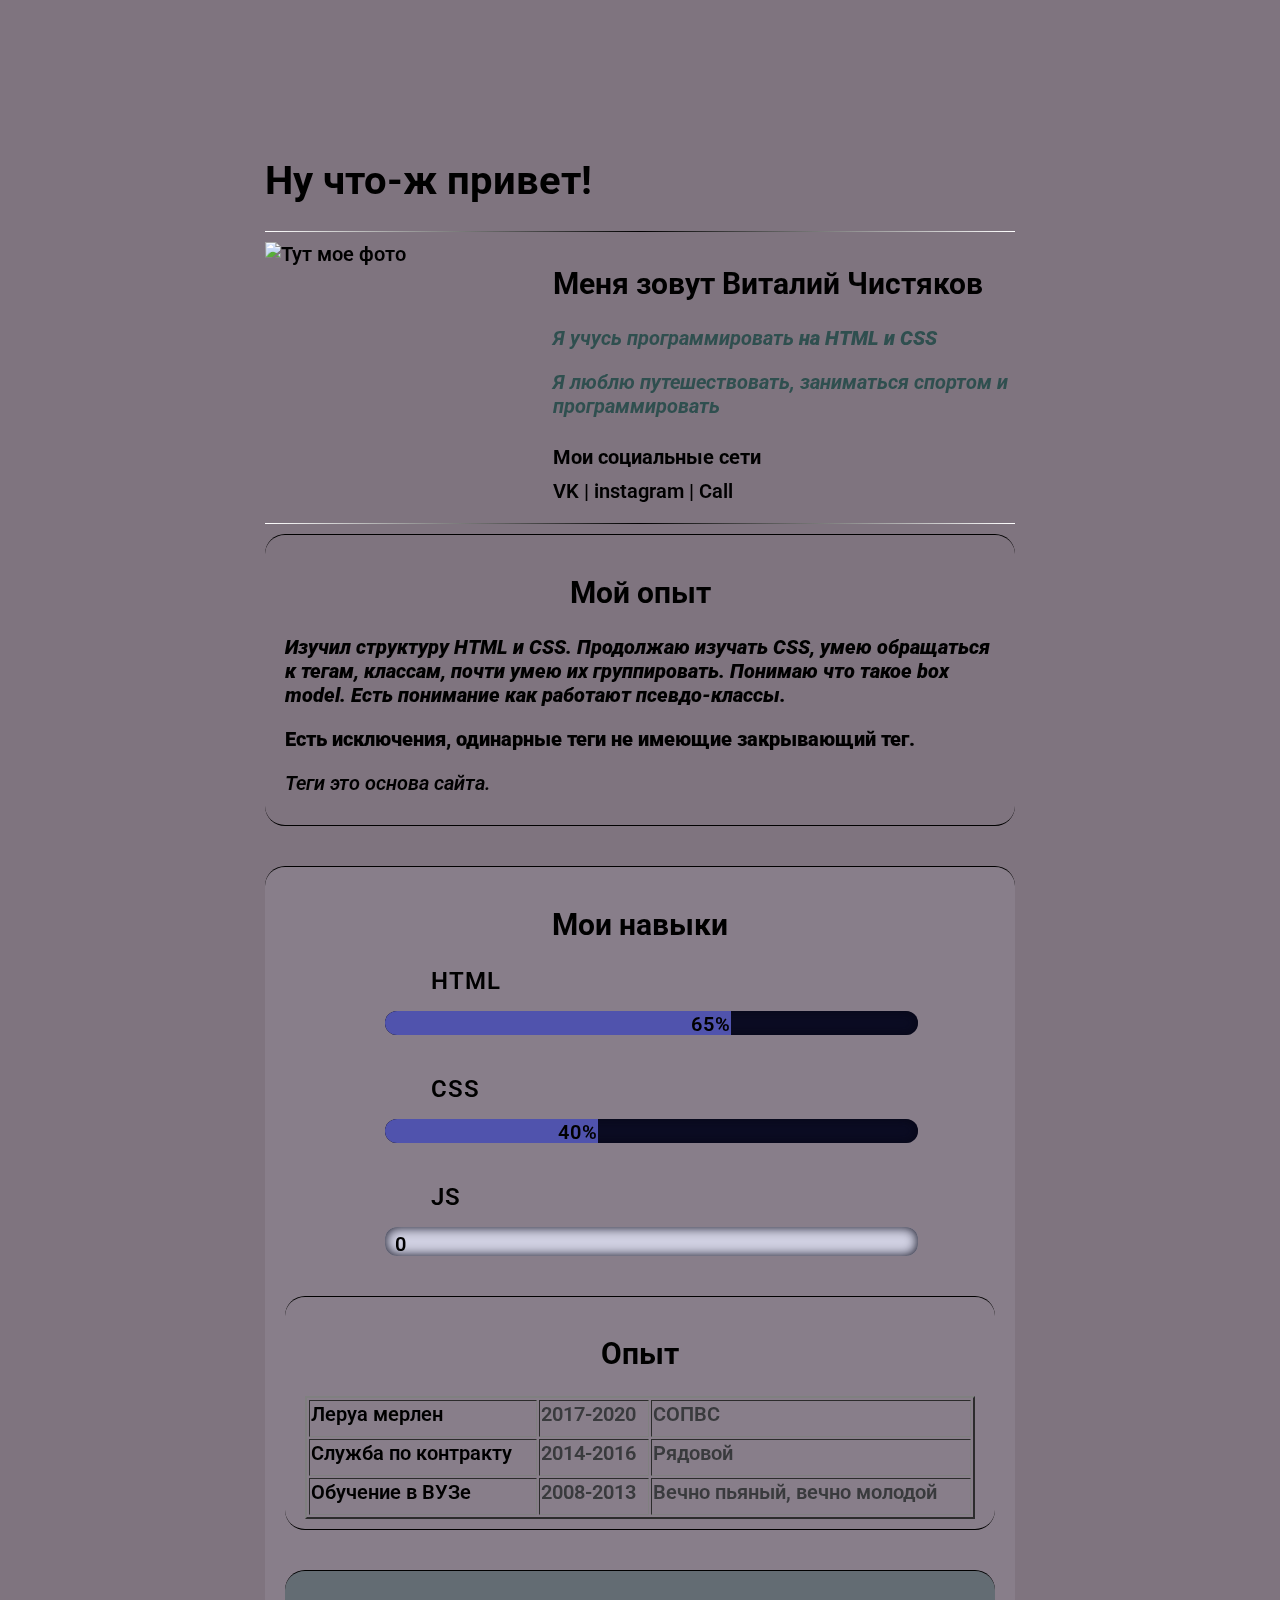
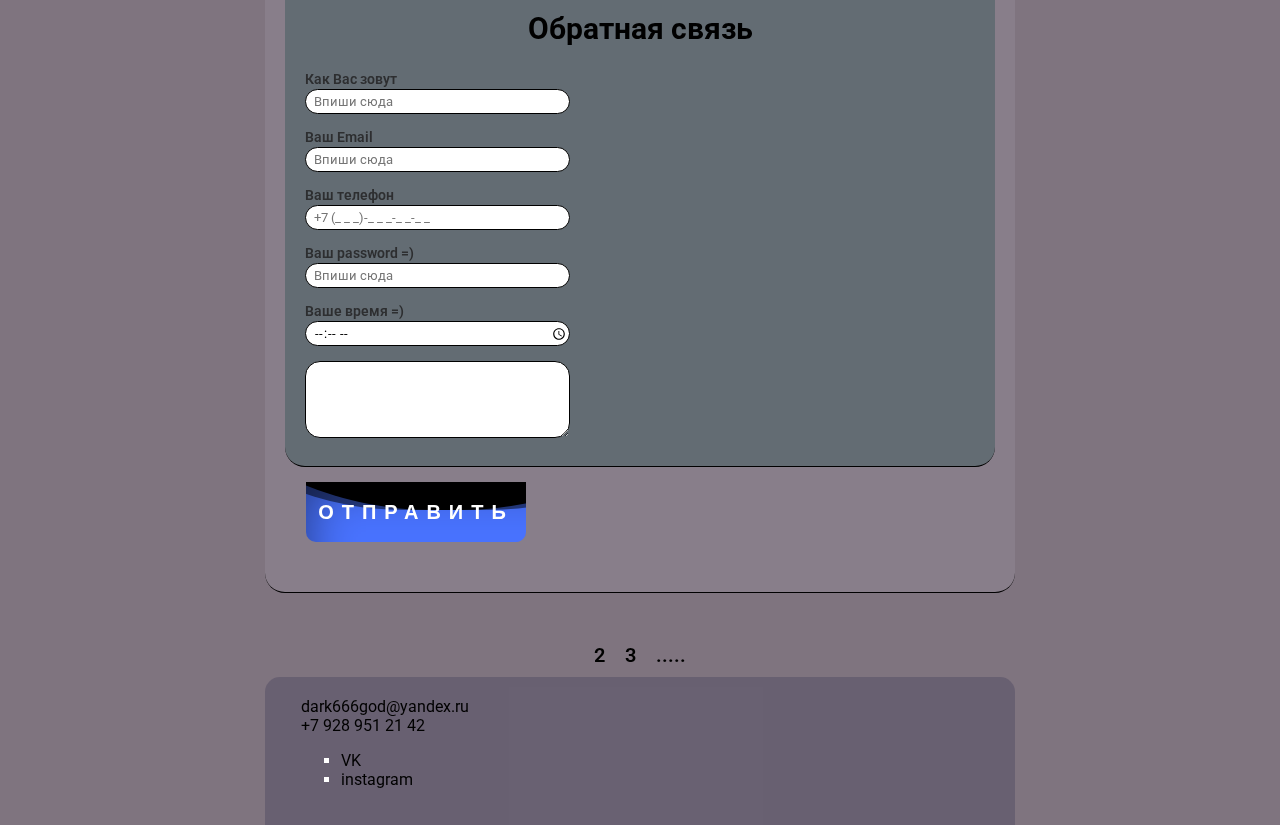
==== index.html @ 66f33e15 "Исправил ошибку в имени" ====
<!DOCTYPE html>
<html lang="en">

<head>
    <meta charset="UTF-8">
    <meta http-equiv="X-UA-Compatible" content="IE=edge">
    <meta name="viewport" content="width=device-width,initial-scale=1.0, maximum-scale=1.0, user-scalable=0">
    <!-- Краткое описание страницы  -->
    <meta name="description" content="Попытка создать резюме сайт">
    <!-- Ключевые слова страницы  -->
    <meta name="keywords" content="Резюме, стажер">
    <!-- Автор страницы -->
    <meta name="Author" content="Чистяков Виталий">
    <!-- Авторские права -->
    <meta name="Copyright" content="Виталий Чистяков">
    <!-- Адрес автора -->
    <meta name="Address" content="Ставрополь">
    <title>VS4 CV</title>
    <link rel="stylesheet" href="style.css">

</head>

<body>
    <div class="wrapper__fon">
        <!-- Фуллскрин -->

        <div class="full-screen">
            <div class="full-screen__body">
            </div>
            <video autoplay muted loop preload="auto" class="full-screen__video">
                <source type="video/webm" src="media/pexels-rostislav-uzunov-6151238 (video-converter.com).webm">
                <source type="video/mp4" src="media/pexels-rostislav-uzunov-6151238.mp4">
            </video>
        </div>

        <div class="conteiner">
            <h1>Ну что-ж привет!</h1>
            <hr>
            <div class="info">
                <img class="avatar" src="https://i.pinimg.com/originals/a2/b8/84/a2b884eae6088c0e042faa315cc87851.png"
                    alt="Тут мое фото">
                <div class="info-text">
                    <h2>Меня зовут Виталий Чистяков</h2>
                    <p>Я учусь программировать <strong>на HTML и CSS</strong></p>
                    <p>Я люблю путешествовать, заниматься спортом и программировать</p>
                    <h4>Мои социальные сети</h4>

                    <a href="https://vk.com/bk201l" target=_blank>VK</a>
                    |
                    <a href="https://www.instagram.com/vitaliy.s.4/" target="_blank">instagram</a>
                    |
                    <a class="footer-phone" href="tel:+79289512142">Call</a>
                </div>
            </div>
            <hr>
            <div class="card">
                <h2>Мой опыт</h2>
                <p> <em> <strong> Изучил структуру HTML и CSS. Продолжаю изучать CSS, умею обращаться к тегам, классам,
                            почти умею их группировать. Понимаю что такое box model. Есть понимание как работают
                            псевдо-классы. </em></p>
                <p>Есть исключения, одинарные теги не имеющие закрывающий тег.</strong></em></p>
                <p> <i> Теги это основа сайта.</i></p>
                <!-- <hr color="red" noshade="dark" align="left" size="5" width="75%"> -->
            </div>
            <div class="card bg-yellow">
                </ul>
                <h2>Мои навыки</h2>
                <div class="skills">
                    <dl class="skills-list">
                        <dt class="skill-html">HTML</dt>
                        <dd class="level">
                            <div style="width: 65%;">65%</div>
                        </dd>
                        <dt class="skill-css">CSS</dt>
                        <dd class="level">
                            <div style="width: 40%;">40%</div>
                        </dd>
                        <dt class="skill-js">JS</dt>
                        <dd class="level1">
                            <div style="width: 0%">0</div>
                            </dt>
                    </dl>
                </div>

                <div class="card bg-green">
                    <h2>Опыт </h2>
                    <table border="2" class="table">
                        <tr>
                            <td>Леруа мерлен</td>
                            <td>2017-2020 </td>
                            <td>СОПВС</td>
                        </tr>
                        <tr>
                            <td>Служба по контракту
                            </td>
                            <td>2014-2016</td>
                            <td>Рядовой</td>
                        </tr>
                        <tr>
                            <td>
                                Обучение в ВУЗе
                            </td>
                            <td>2008-2013</td>
                            <td>Вечно пьяный, вечно молодой</td>
                        </tr>
                    </table>
                </div>

                <div class="card bg-red">
                    <h2>Обратная связь</h2>
                    <div class="row">
                        <form action="">
                            <div class="form-group">
                                <label for="name"> Как Вас зовут</label>
                                <input type="text" autocomplete="off" id="name" placeholder="Впиши сюда">
                            </div>
                            <div class="form-group">
                                <label for="mail"> Ваш Email</label>
                                <input type="email" id="mail" placeholder="Впиши сюда">
                            </div>
                            <div class="form-group">
                                <label for="phone"> Ваш телефон</label>
                                <input type="tel" max="12" min="12" id="phone" name="phone"
                                    placeholder="+7 (_ _ _)-_ _ _-_ _-_ _" value="">
                            </div>
                            <div class="form-group">
                                <label for="pass"> Ваш password =)</label>
                                <input type="password" id="pass" placeholder="Впиши сюда" disabled>
                            </div>
                            <!-- <label for="mail">Форма выбора цвета</label>
    <input type="color" id="mail" placeholder="Впиши сюда" > -->
                            <div class="form-group">
                                <label for="time"> Ваше время =)</label>
                                <input type="time" id="time" placeholder="Впиши сюда">
                            </div>
                            <div class="form-group">
                                <label for="textarea">
                                    <textarea name="textarea" id="" cols="30" rows="5"></textarea>
                            </div>
                    </div>
                </div>
                <div class="wrapper">
                    <!-- Контент -->
                    <a href="" class="wave-btn">
                        <span class="wave-btn__text">Отправить</span>
                        <span class="wave-btn__waves"></span>
                    </a>
                </div>
                </form>
            </div>
            <div class="page">
                <a href="2я страница.html" target="_blank">2</a>
                <!-- <hr> -->
                <a href="3я страница.html" target="_blank">3</a>
                <a href="#" target="_blank">.....</a>
            </div>
        </div>
</body>
<footer class="page-footer">
    <div class="container">
        <a href="mailto:dark666god@yandex.ru" class="footer-email">dark666god@yandex.ru</a><br>
        <a class="footer-phone" href="tel:+79289512142">+7 928 951 21 42</a>
        <ul class="square" type="square">
            <li> <a href="https://vk.com/bk201l" target=_blank>VK</a> </li>
            <li> <a href="https://www.instagram.com/vitaliy.s.4/" target="_blank">instagram</a></li>
        </ul>
    </div>

</footer>
</footer>

<!-- <thead>Где</thead>
    <tbody>когда</tbody>
    <tfoot>зачем</tfoot>  новые приколы с таблице погугли -->

</html>
---- style.css ----
@import url("https://fonts.googleapis.com/css2?family=Roboto:ital@1&display=swap");
/* *{
    padding: 0;
    margin: 0;
}  обнуление всей страницы*/
html {
  position: relative;
  z-index: 4;
}
body {
  position: relative;
  z-index: 4;
  max-width: 750px;
  color: rgb(10, 7, 7);
  background: rgba(54, 36, 54, 0.637);
  font-size: 16px;
  font-weight: 600;
  font-family: "Roboto", sans-serif;
  /* font: normal 16px 'Roboto', sans-serif; */

  margin: auto;
  padding-top: 30px;
}
.conteiner{
    color: black;
    position: relative;
    font-size: 20px;
}
.full-screen {
  /* min-height: 100vh; */
  display: flex;
  flex-direction: column;
}
.full-screen__body {
  padding: 50px 15px;
  background-color: rgba(0, 0, 0, 0);
  /* position: fixed; */
  z-index: 3;
  display: flex;
  flex: 1 1 auto;
  justify-content: center;
  align-items: center;
  flex-direction: column;
  text-transform: uppercase;
}
.full-screen__title {
  font-size: 50px;
  letter-spacing: 25px;
  font-weight: 700;
  margin: 0px 0px 20px 0px;
}
.full-screen__text {
  font-size: 18px;
  letter-spacing: 15px;
}
.full-screen__video {
  position: fixed;
  top: 0;
  left: 0;
  width: 100%;
  height: 100%;
  object-fit: cover;
}
.content {
  position: relative;
  z-index: 5;
  /* background-color: #794f45; */
}
.content__container {
  max-width: 1200px;
  margin: 0px auto;
  padding: 50px 15px;
  font-size: 18px;
  line-height: 150%;
}
.content__container p {
  margin: 0px 0px 20px 0px;
}

.container {
  position: relative;
  max-width: 750px;
  padding: 0 16px;
  width: 100%;
  font-weight: normal;
}
a {
  color: black;
  text-decoration: none;
}
a:hover {
  text-decoration: none;
  color: yellow;
}
a:active {
  color: red;
}

hr {
  size: 15px;
  width: 100%;
  box-align: left;
  border: 0;
  height: 1px;
  background: #000;
  background-image: -webkit-linear-gradient(left, #fff, #000, #fff);
  background-image: -moz-linear-gradient(left, #fff, #000, #fff);
  background-image: -ms-linear-gradient(left, #fff, #000, #fff);
  background-image: -o-linear-gradient(left, #fff, #000, #fff);
}
.avatar {
  position: relative;
  width: 45%;
  height: 25%;
  box-shadow: 4px 4px 14px rgba (0, 0, 0, 0.25);
}
.info {
  position: relative;
  display: flex;
  margin-bottom: 20px;
}
@media (max-width: 700px) {
  body {
    position: relative;
    display: block;
    text-align: center;
  }
}
.info-text {
  position: relative;
  margin-left: 40px;
}
.info-text h4 {
  position: relative;
  margin-bottom: 10px;
}
.info p {
  position: relative;
  color: darkslategrey;
  margin: 0 0 20px 0;
  font-style: italic;
  font-weight: bold;
}
/* box model */

.bg-yellow {
  position: relative;
  background: #aca8b334;
}
.bg-green {
  position: relative;
  /* background: #6e635949; */
}
.bg-red {
  position: relative;
  background: #1c4b4756;
}
.card h2 {
  position: relative;
  text-align: center;
}
.card {
  position: relative;
  padding: 15px 20px;
  margin-bottom: 40px;
  border-radius: 20px;
  padding-bottom: 10px;
  border-bottom: 1px solid #000;
  border-top: 1px solid #000;
}
.skills-list {
  position: relative;
  margin: 0 0 0 100px;
  padding: 0;
  max-width: 75%;
}
.skills-list dt {
  position: relative;
  margin: 0 0 8px;
  padding-left: 46px;
  height: 36px;
  font-size: 24px;
  letter-spacing: 1px;
  background-repeat: no-repeat;
  background-position: left;
}
.skill-html {
  background-image: url("../img/icon-html.svg");
}

.skill-css {
  background-image: url("../img/icon-css.svg");
}
.skill-js {
  background-image: url("../img/icons8-javascript-logo.svg");
}
.level {
  margin: 0 0 40px;
  height: 24px;
  text-align: right;
  background-color: #0b0c23;
  box-shadow: inset 0 0 12px #070716;
  border-radius: 12px;
  overflow: hidden;
}
.level1 {
  margin: 0 0 40px;
  height: 24px;
  text-align: right;
  background-color: #d0d0e2;
  box-shadow: inset 0 0 12px #070716;
  border-radius: 12px;
  overflow: hidden;
  padding-left: 10px;
  padding-top: 5px;
}
.skills .level div {
  margin: 0;
  height: 24px;
  letter-spacing: 1px;
  line-height: 26px;
  background-color: #5053ad;
  background-image: url("../img/progress-pattern.svg");
}
.list {
  padding-left: 0 20px;
  list-style: none;
}
.list li {
  color: #86898f;
  border-bottom: 1px solid gray;
}
.table {
  width: 100%;
}
.table td {
  padding-bottom: 10px;
}
.table td:nth-child(2),
.table td:nth-child(3) {
  color: #393a3d;
}
.form-group label {
  display: block;
  font-size: 14px;
  color: #2d2e30;
}
.form-group input,
.form-group textarea {
  width: 100%;
  box-sizing: border-box;
  border: 1px solid black;
  background: transparent; /* прозрачный */
  border-bottom: 1px solid rgb(0, 0, 0);
  color: #000;
  outline: none;
  font-family: inherit; /* наследовать */
  margin-bottom: 15px;
  background-color: #fff;
}
.row {
  display: flex;
  margin-bottom: 0px;
}
input {
  border-radius: 15px;
  padding: 0 0 0 8px;
  height: 25px;
}
textarea {
  border-radius: 15px;
  padding: 0 0 0 8px;
}
.row > .form-group {
  width: 50%;
  margin-right: 20px;
}
.row > .form-group:last-child {
  margin-right: 20px;
}

.page-footer {
  padding: 20px 20px;
  background-color: #2123493d;
  border-radius: 15px 15px 0 0;
}
.square li {
  color: #fff;
}
html,
body {
  height: 100%;
}
/*Стили для демонстрации*/

.wrapper {
  width: 100%;
  min-height: 100%;
  height: 100%;
  overflow: hidden;
  display: -webkit-flex;
  display: -moz-flex;
  display: -ms-flex;
  display: -o-flex;
  display: flex;
  justify-content: left;
  align-items: center;
  padding: 0 0 15px 15px;
  margin: -25px 0 25px 6px;
}
/* Основные стили */
.wave-btn {
  width: 220px;
  height: 60px;
  display: -webkit-flex;
  display: -moz-flex;
  display: -ms-flex;
  display: -o-flex;
  display: flex;
  overflow: hidden;
  position: relative;
  transition: all 0.8s ease 0s;
  -webkit-transition: all 0.8s ease 0s;
  -moz-transition: all 0.8s ease 0s;
  -ms-transition: all 0.8s ease 0s;
  -o-transition: all 0.8s ease 0s;
  justify-content: center;
  align-items: center;
  border-radius: 0 0 10px 10px;
  text-decoration: none;
}

.wave-btn:hover {
  border-radius: 10px;
  transition: all 0.8s ease 0.2s;
  -webkit-transition: all 0.8s ease 0.2s;
  -moz-transition: all 0.8s ease 0.2s;
  -ms-transition: all 0.8s ease 0.2s;
  -o-transition: all 0.8s ease 0.2s;
  -webkit-box-shadow: 0 0 40px rgba(73, 115, 255, 0.6);
  box-shadow: 0 0 40px rgba(73, 115, 255, 0.6);
}
.wave-btn:hover .wave-btn__waves {
  top: -50px;
}

.wave-btn__text {
  font-family: Arial, "Helvetica Neue", Helvetica, sans-serif;
  color: #fff;
  text-transform: uppercase;
  letter-spacing: 8px;
  position: relative;
  z-index: 1;
}
.wave-btn__waves {
  position: absolute;
  width: 280px;
  height: 280px;
  background-color: #4973ff;
  top: 0;
  left: 0;
  -webkit-box-shadow: inset 0 0 50px rgba(0, 0, 0, 0.5);
  box-shadow: inset 0 0 50px rgba(0, 0, 0, 0.5);

  transition: all 0.8s ease 0s;
  -webkit-transition: all 0.8s ease 0s;
  -moz-transition: all 0.8s ease 0s;
  -ms-transition: all 0.8s ease 0s;
  -o-transition: all 0.8s ease 0s;
}
.wave-btn__waves:after,
.wave-btn__waves:before {
  content: "";
  position: absolute;
  top: 0;
  left: 50%;
  width: 250%;
  height: 250%;

  transform: translate3d(-50%, -96%, 0) rotate(0deg) scale(1);
  -moz-transform: translate3d(-50%, -96%, 0) rotate(0deg) scale(1);
  -ms-transform: translate3d(-50%, -96%, 0) rotate(0deg) scale(1);
  -webkit-transform: translate3d(-50%, -96%, 0) rotate(0deg) scale(1);
  -o-transform: translate3d(-50%, -96%, 0) rotate(0deg) scale(1);
}

.wave-btn__waves:before {
  background-color: #000;
  border-radius: 48%;

  animation: waves 5s infinite linear;
  -webkit-animation: waves 5s infinite linear;
  -moz-animation: waves 5s infinite linear;
  -o-animation: waves 5s infinite linear;
}
.wave-btn__waves:after {
  background-color: rgba(0, 0, 0, 0.5);
  border-radius: 44%;

  animation: waves 10s infinite linear;
  -webkit-animation: waves 10s infinite linear;
  -moz-animation: waves 10s infinite linear;
  -o-animation: waves 10s infinite linear;
}

@keyframes waves {
  0% {
    transform: translate3d(-50%, -96%, 0) rotate(0deg) scale(1);
    -moz-transform: translate3d(-50%, -96%, 0) rotate(0deg) scale(1);
    -ms-transform: translate3d(-50%, -96%, 0) rotate(0deg) scale(1);
    -webkit-transform: translate3d(-50%, -96%, 0) rotate(0deg) scale(1);
    -o-transform: translate3d(-50%, -96%, 0) rotate(0deg) scale(1);
  }
  100% {
    transform: translate3d(-50%, -96%, 0) rotate(360deg) scale(1);
    -moz-transform: translate3d(-50%, -96%, 0) rotate(360deg) scale(1);
    -ms-transform: translate3d(-50%, -96%, 0) rotate(360deg) scale(1);
    -webkit-transform: translate3d(-50%, -96%, 0) rotate(360deg) scale(1);
    -o-transform: translate3d(-50%, -96%, 0) rotate(360deg) scale(1);
  }
}
@-webkit-keyframes waves {
  0% {
    transform: translate3d(-50%, -96%, 0) rotate(0deg) scale(1);
    -moz-transform: translate3d(-50%, -96%, 0) rotate(0deg) scale(1);
    -ms-transform: translate3d(-50%, -96%, 0) rotate(0deg) scale(1);
    -webkit-transform: translate3d(-50%, -96%, 0) rotate(0deg) scale(1);
    -o-transform: translate3d(-50%, -96%, 0) rotate(0deg) scale(1);
  }
  100% {
    transform: translate3d(-50%, -96%, 0) rotate(360deg) scale(1);
    -moz-transform: translate3d(-50%, -96%, 0) rotate(360deg) scale(1);
    -ms-transform: translate3d(-50%, -96%, 0) rotate(360deg) scale(1);
    -webkit-transform: translate3d(-50%, -96%, 0) rotate(360deg) scale(1);
    -o-transform: translate3d(-50%, -96%, 0) rotate(360deg) scale(1);
  }
}
@-moz-keyframes waves {
  0% {
    transform: translate3d(-50%, -96%, 0) rotate(0deg) scale(1);
    -moz-transform: translate3d(-50%, -96%, 0) rotate(0deg) scale(1);
    -ms-transform: translate3d(-50%, -96%, 0) rotate(0deg) scale(1);
    -webkit-transform: translate3d(-50%, -96%, 0) rotate(0deg) scale(1);
    -o-transform: translate3d(-50%, -96%, 0) rotate(0deg) scale(1);
  }
  100% {
    transform: translate3d(-50%, -96%, 0) rotate(360deg) scale(1);
    -moz-transform: translate3d(-50%, -96%, 0) rotate(360deg) scale(1);
    -ms-transform: translate3d(-50%, -96%, 0) rotate(360deg) scale(1);
    -webkit-transform: translate3d(-50%, -96%, 0) rotate(360deg) scale(1);
    -o-transform: translate3d(-50%, -96%, 0) rotate(360deg) scale(1);
  }
}
@-o-keyframes waves {
  0% {
    transform: translate3d(-50%, -96%, 0) rotate(0deg) scale(1);
    -moz-transform: translate3d(-50%, -96%, 0) rotate(0deg) scale(1);
    -ms-transform: translate3d(-50%, -96%, 0) rotate(0deg) scale(1);
    -webkit-transform: translate3d(-50%, -96%, 0) rotate(0deg) scale(1);
    -o-transform: translate3d(-50%, -96%, 0) rotate(0deg) scale(1);
  }
  100% {
    transform: translate3d(-50%, -96%, 0) rotate(360deg) scale(1);
    -moz-transform: translate3d(-50%, -96%, 0) rotate(360deg) scale(1);
    -ms-transform: translate3d(-50%, -96%, 0) rotate(360deg) scale(1);
    -webkit-transform: translate3d(-50%, -96%, 0) rotate(360deg) scale(1);
    -o-transform: translate3d(-50%, -96%, 0) rotate(360deg) scale(1);
  }
}
.page {
  display: flex;
  justify-content: center;
  align-items: center;
  flex-wrap: wrap;
}
.page a {
  position: relative;
  padding: 10px;
  
}
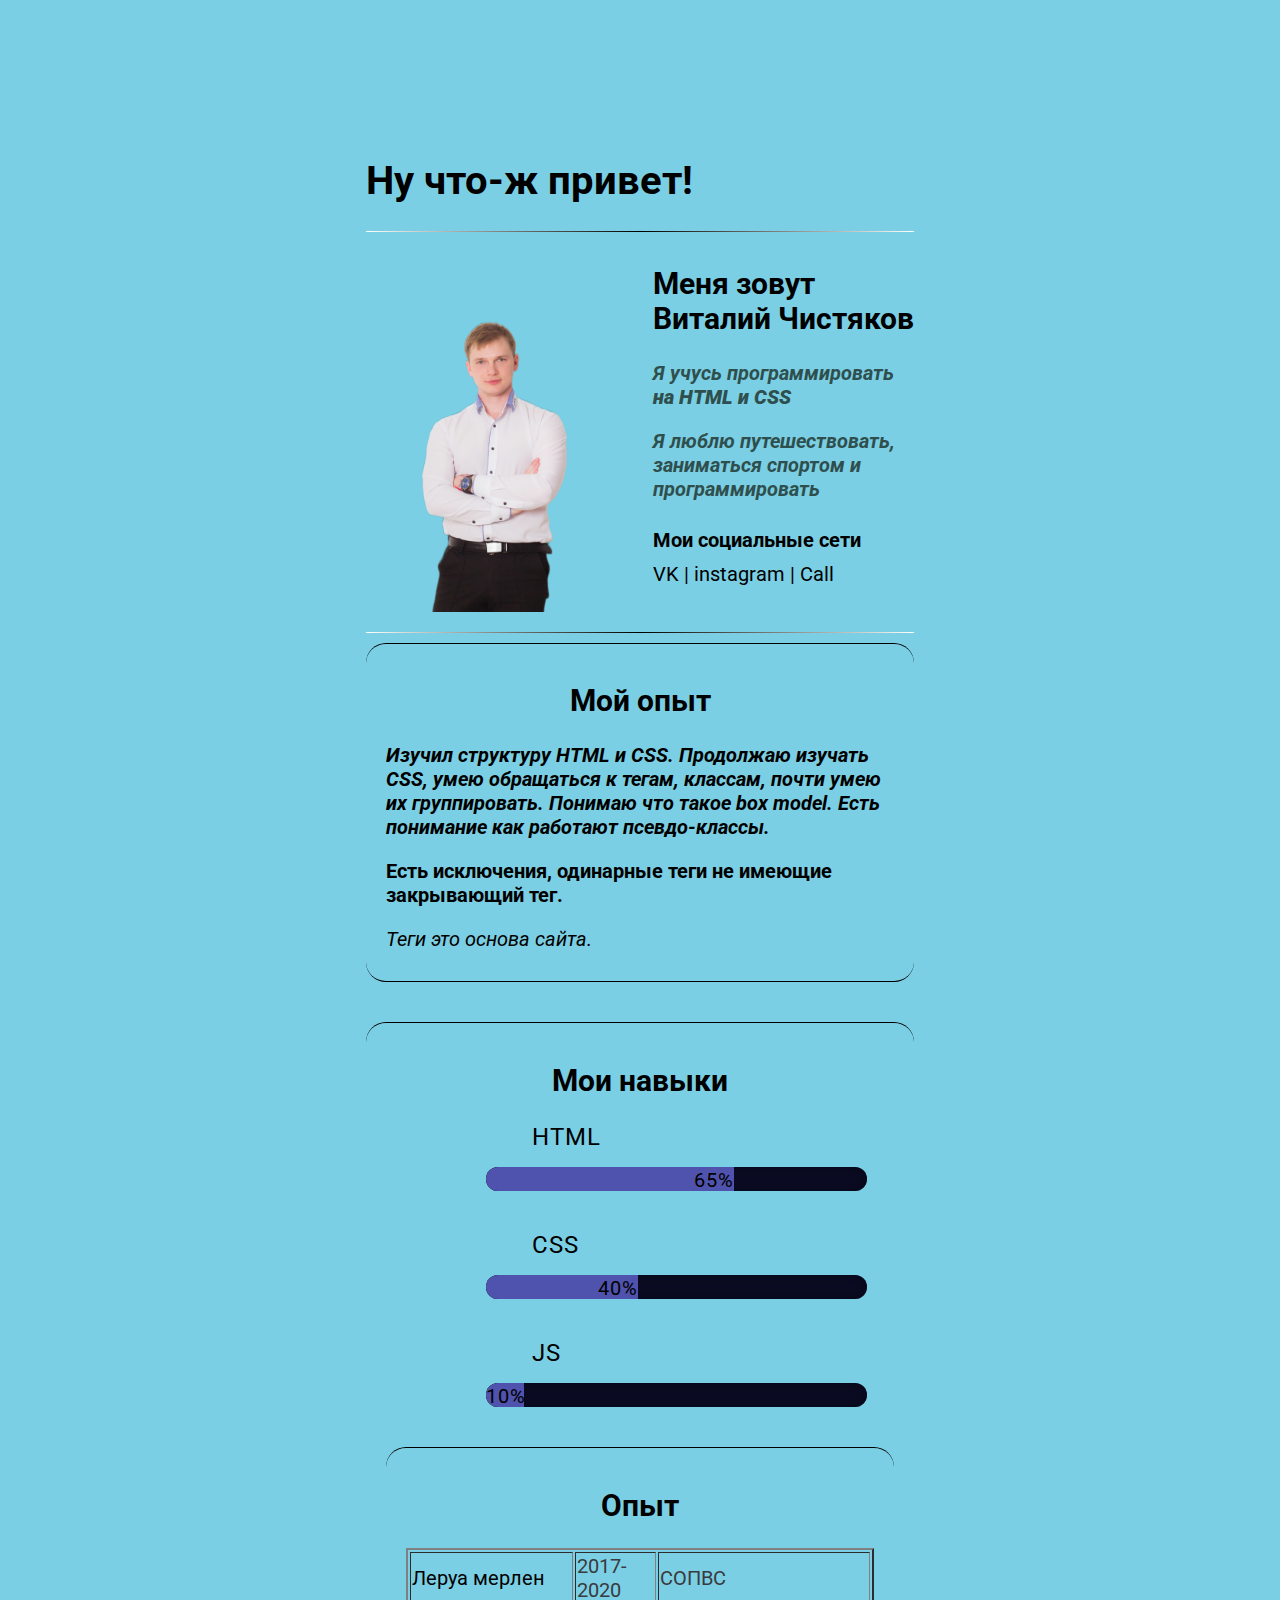
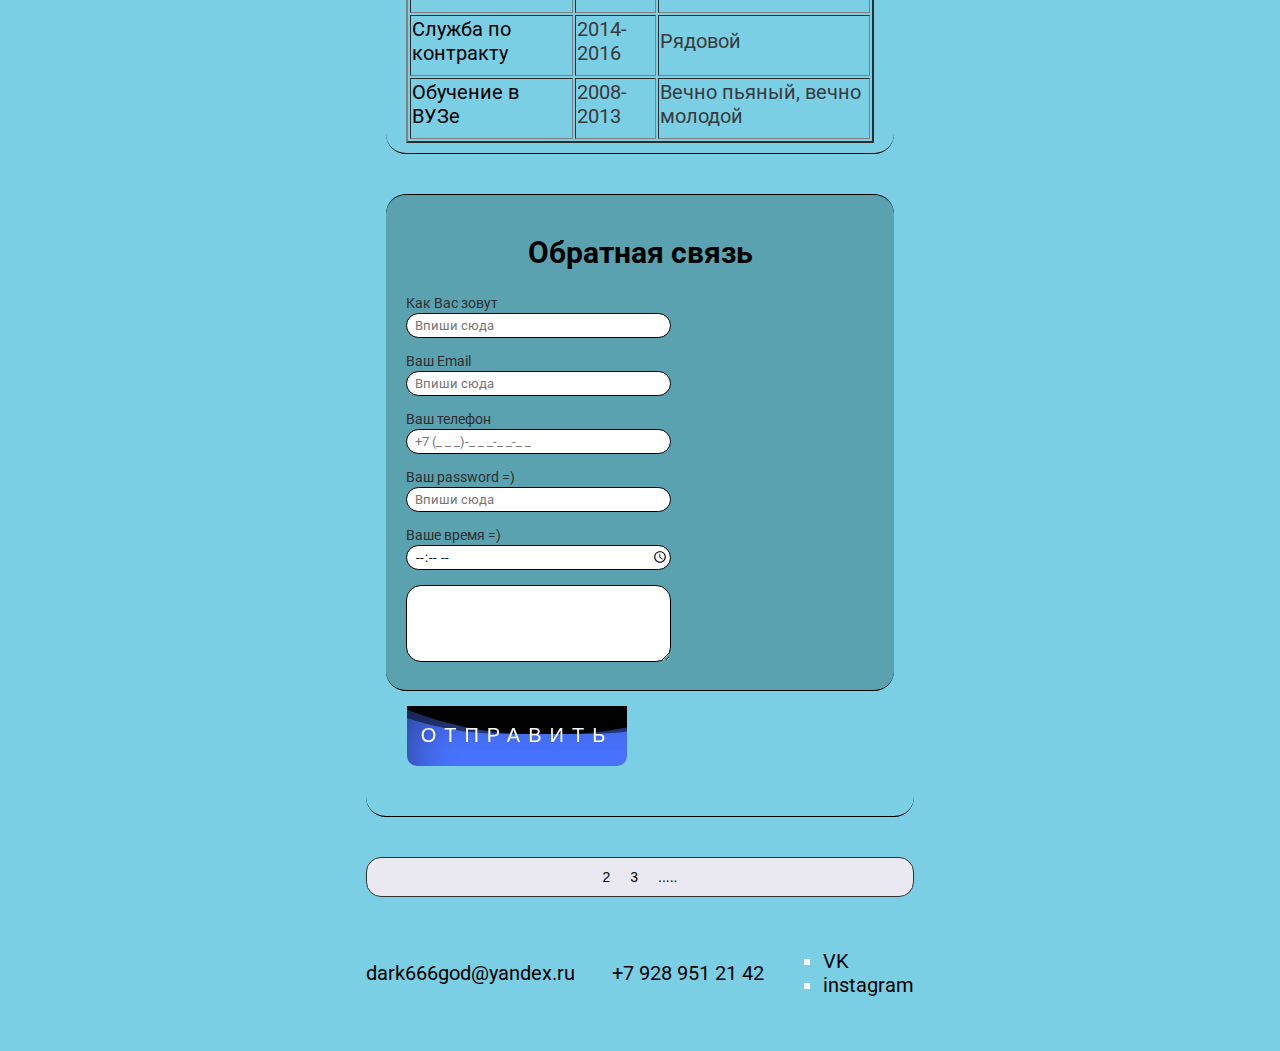
==== commit b026a1e6: "first site" ====
--- a/index.html
+++ b/index.html
@@ -1,176 +1,182 @@
-<!DOCTYPE html>
-<html lang="en">
-
-<head>
-    <meta charset="UTF-8">
-    <meta http-equiv="X-UA-Compatible" content="IE=edge">
-    <meta name="viewport" content="width=device-width,initial-scale=1.0, maximum-scale=1.0, user-scalable=0">
-    <!-- Краткое описание страницы  -->
-    <meta name="description" content="Попытка создать резюме сайт">
-    <!-- Ключевые слова страницы  -->
-    <meta name="keywords" content="Резюме, стажер">
-    <!-- Автор страницы -->
-    <meta name="Author" content="Чистяков Виталий">
-    <!-- Авторские права -->
-    <meta name="Copyright" content="Виталий Чистяков">
-    <!-- Адрес автора -->
-    <meta name="Address" content="Ставрополь">
-    <title>VS4 CV</title>
-    <link rel="stylesheet" href="style.css">
-
-</head>
-
-<body>
-    <div class="wrapper__fon">
-        <!-- Фуллскрин -->
-
-        <div class="full-screen">
-            <div class="full-screen__body">
-            </div>
-            <video autoplay muted loop preload="auto" class="full-screen__video">
-                <source type="video/webm" src="media/pexels-rostislav-uzunov-6151238 (video-converter.com).webm">
-                <source type="video/mp4" src="media/pexels-rostislav-uzunov-6151238.mp4">
-            </video>
-        </div>
-
-        <div class="conteiner">
-            <h1>Ну что-ж привет!</h1>
-            <hr>
-            <div class="info">
-                <img class="avatar" src="https://i.pinimg.com/originals/a2/b8/84/a2b884eae6088c0e042faa315cc87851.png"
-                    alt="Тут мое фото">
-                <div class="info-text">
-                    <h2>Меня зовут Виталий Чистяков</h2>
-                    <p>Я учусь программировать <strong>на HTML и CSS</strong></p>
-                    <p>Я люблю путешествовать, заниматься спортом и программировать</p>
-                    <h4>Мои социальные сети</h4>
-
-                    <a href="https://vk.com/bk201l" target=_blank>VK</a>
-                    |
-                    <a href="https://www.instagram.com/vitaliy.s.4/" target="_blank">instagram</a>
-                    |
-                    <a class="footer-phone" href="tel:+79289512142">Call</a>
-                </div>
-            </div>
-            <hr>
-            <div class="card">
-                <h2>Мой опыт</h2>
-                <p> <em> <strong> Изучил структуру HTML и CSS. Продолжаю изучать CSS, умею обращаться к тегам, классам,
-                            почти умею их группировать. Понимаю что такое box model. Есть понимание как работают
-                            псевдо-классы. </em></p>
-                <p>Есть исключения, одинарные теги не имеющие закрывающий тег.</strong></em></p>
-                <p> <i> Теги это основа сайта.</i></p>
-                <!-- <hr color="red" noshade="dark" align="left" size="5" width="75%"> -->
-            </div>
-            <div class="card bg-yellow">
-                </ul>
-                <h2>Мои навыки</h2>
-                <div class="skills">
-                    <dl class="skills-list">
-                        <dt class="skill-html">HTML</dt>
-                        <dd class="level">
-                            <div style="width: 65%;">65%</div>
-                        </dd>
-                        <dt class="skill-css">CSS</dt>
-                        <dd class="level">
-                            <div style="width: 40%;">40%</div>
-                        </dd>
-                        <dt class="skill-js">JS</dt>
-                        <dd class="level1">
-                            <div style="width: 0%">0</div>
-                            </dt>
-                    </dl>
-                </div>
-
-                <div class="card bg-green">
-                    <h2>Опыт </h2>
-                    <table border="2" class="table">
-                        <tr>
-                            <td>Леруа мерлен</td>
-                            <td>2017-2020 </td>
-                            <td>СОПВС</td>
-                        </tr>
-                        <tr>
-                            <td>Служба по контракту
-                            </td>
-                            <td>2014-2016</td>
-                            <td>Рядовой</td>
-                        </tr>
-                        <tr>
-                            <td>
-                                Обучение в ВУЗе
-                            </td>
-                            <td>2008-2013</td>
-                            <td>Вечно пьяный, вечно молодой</td>
-                        </tr>
-                    </table>
-                </div>
-
-                <div class="card bg-red">
-                    <h2>Обратная связь</h2>
-                    <div class="row">
-                        <form action="">
-                            <div class="form-group">
-                                <label for="name"> Как Вас зовут</label>
-                                <input type="text" autocomplete="off" id="name" placeholder="Впиши сюда">
-                            </div>
-                            <div class="form-group">
-                                <label for="mail"> Ваш Email</label>
-                                <input type="email" id="mail" placeholder="Впиши сюда">
-                            </div>
-                            <div class="form-group">
-                                <label for="phone"> Ваш телефон</label>
-                                <input type="tel" max="12" min="12" id="phone" name="phone"
-                                    placeholder="+7 (_ _ _)-_ _ _-_ _-_ _" value="">
-                            </div>
-                            <div class="form-group">
-                                <label for="pass"> Ваш password =)</label>
-                                <input type="password" id="pass" placeholder="Впиши сюда" disabled>
-                            </div>
-                            <!-- <label for="mail">Форма выбора цвета</label>
-    <input type="color" id="mail" placeholder="Впиши сюда" > -->
-                            <div class="form-group">
-                                <label for="time"> Ваше время =)</label>
-                                <input type="time" id="time" placeholder="Впиши сюда">
-                            </div>
-                            <div class="form-group">
-                                <label for="textarea">
-                                    <textarea name="textarea" id="" cols="30" rows="5"></textarea>
-                            </div>
-                    </div>
-                </div>
-                <div class="wrapper">
-                    <!-- Контент -->
-                    <a href="" class="wave-btn">
-                        <span class="wave-btn__text">Отправить</span>
-                        <span class="wave-btn__waves"></span>
-                    </a>
-                </div>
-                </form>
-            </div>
-            <div class="page">
-                <a href="2я страница.html" target="_blank">2</a>
-                <!-- <hr> -->
-                <a href="3я страница.html" target="_blank">3</a>
-                <a href="#" target="_blank">.....</a>
-            </div>
-        </div>
-</body>
-<footer class="page-footer">
-    <div class="container">
-        <a href="mailto:dark666god@yandex.ru" class="footer-email">dark666god@yandex.ru</a><br>
-        <a class="footer-phone" href="tel:+79289512142">+7 928 951 21 42</a>
-        <ul class="square" type="square">
-            <li> <a href="https://vk.com/bk201l" target=_blank>VK</a> </li>
-            <li> <a href="https://www.instagram.com/vitaliy.s.4/" target="_blank">instagram</a></li>
-        </ul>
-    </div>
-
-</footer>
-</footer>
-
-<!-- <thead>Где</thead>
-    <tbody>когда</tbody>
-    <tfoot>зачем</tfoot>  новые приколы с таблице погугли -->
-
-</html>
+<!DOCTYPE html>
+<html lang="en">
+
+<head>
+    <meta charset="UTF-8">
+    <meta http-equiv="X-UA-Compatible" content="IE=edge">
+    <meta name="viewport" content="width=device-width,initial-scale=1.0, maximum-scale=1.0, user-scalable=0">
+    <!-- Краткое описание страницы  -->
+    <meta name="description" content="Попытка создать резюме сайт">
+    <!-- Ключевые слова страницы  -->
+    <meta name="keywords" content="Резюме, стажер">
+    <!-- Автор страницы -->
+    <meta name="Author" content="Чистяков Виталий">
+    <!-- Авторские права -->
+    <meta name="Copyright" content="Виталий Чистяков">
+    <!-- Адрес автора -->
+    <meta name="Address" content="Ставрополь">
+    <title>VS4 CV</title>
+    <link rel="stylesheet" href="style.css">
+
+</head>
+
+<body>
+    <div class="containerAll">
+
+        <div class="wrapper__fon">
+            <!-- Фуллскрин -->
+
+            <div class="full-screen">
+                <div class="full-screen__body">
+                </div>
+                <!-- <video autoplay muted loop preload="auto" class="full-screen__video">
+                <source type="video/webm" src="media/pexels-rostislav-uzunov-6151238 (video-converter.com).webm">
+                <source type="video/mp4" src="media/pexels-rostislav-uzunov-6151238.mp4">
+            </video>
+        </div> -->
+
+                <div class="container">
+                    <h1>Ну что-ж привет!</h1>
+                    <hr>
+                    <div class="info">
+
+                        <img class="avatar" src="/img/LoveStory_V_A__139_-removebg.png" alt="Тут мое фото">
+                        <div class="info-text">
+                            <h2>Меня зовут Виталий Чистяков</h2>
+                            <p>Я учусь программировать <strong>на HTML и CSS</strong></p>
+                            <p>Я люблю путешествовать, заниматься спортом и программировать</p>
+                            <h4>Мои социальные сети</h4>
+
+                            <a href="https://vk.com/bk201l" target=_blank>VK</a>
+                            |
+                            <a href="https://www.instagram.com/vitaliy.s.4/" target="_blank">instagram</a>
+                            |
+                            <a class="footer-phone" href="tel:+79289512142">Call</a>
+                        </div>
+                    </div>
+                    <hr>
+                    <div class="card">
+                        <h2>Мой опыт</h2>
+                        <p> <em> <strong> Изучил структуру HTML и CSS. Продолжаю изучать CSS, умею обращаться к тегам,
+                                    классам,
+                                    почти умею их группировать. Понимаю что такое box model. Есть понимание как работают
+                                    псевдо-классы. </em></p>
+                        <p>Есть исключения, одинарные теги не имеющие закрывающий тег.</strong></em></p>
+                        <p> <i> Теги это основа сайта.</i></p>
+                        <!-- <hr color="red" noshade="dark" align="left" size="5" width="75%"> -->
+                    </div>
+                    <div class="card bg-yellow">
+                        </ul>
+                        <h2>Мои навыки</h2>
+                        <div class="skills">
+                            <dl class="skills-list">
+                                <dt class="skill-html">HTML</dt>
+                                <dd class="level">
+                                    <div style="width: 65%;">65%</div>
+                                </dd>
+                                <dt class="skill-css">CSS</dt>
+                                <dd class="level">
+                                    <div style="width: 40%;">40%</div>
+                                </dd>
+                                <dt class="skill-js">JS</dt>
+                                <dd class="level">
+                                    <div style="width: 10%">10%</div>
+                                    </dt>
+                            </dl>
+                        </div>
+
+                        <div class="card bg-green">
+                            <h2>Опыт </h2>
+                            <table border="2" class="table">
+                                <tr>
+                                    <td>Леруа мерлен</td>
+                                    <td>2017-2020 </td>
+                                    <td>СОПВС</td>
+                                </tr>
+                                <tr>
+                                    <td>Служба по контракту
+                                    </td>
+                                    <td>2014-2016</td>
+                                    <td>Рядовой</td>
+                                </tr>
+                                <tr>
+                                    <td>
+                                        Обучение в ВУЗе
+                                    </td>
+                                    <td>2008-2013</td>
+                                    <td>Вечно пьяный, вечно молодой</td>
+                                </tr>
+                            </table>
+                        </div>
+
+                        <div class="card bg-red">
+                            <h2>Обратная связь</h2>
+                            <div class="row">
+                                <form action="">
+                                    <div class="form-group">
+                                        <label for="name"> Как Вас зовут</label>
+                                        <input type="text" autocomplete="off" id="name" placeholder="Впиши сюда">
+                                    </div>
+                                    <div class="form-group">
+                                        <label for="mail"> Ваш Email</label>
+                                        <input type="email" id="mail" placeholder="Впиши сюда">
+                                    </div>
+                                    <div class="form-group">
+                                        <label for="phone"> Ваш телефон</label>
+                                        <input type="tel" max="12" min="12" id="phone" name="phone"
+                                            placeholder="+7 (_ _ _)-_ _ _-_ _-_ _" value="">
+                                    </div>
+                                    <div class="form-group">
+                                        <label for="pass"> Ваш password =)</label>
+                                        <input type="password" id="pass" placeholder="Впиши сюда" disabled>
+                                    </div>
+                                    <!-- <label for="mail">Форма выбора цвета</label>
+    <input type="color" id="mail" placeholder="Впиши сюда" > -->
+                                    <div class="form-group">
+                                        <label for="time"> Ваше время =)</label>
+                                        <input type="time" id="time" placeholder="Впиши сюда">
+                                    </div>
+                                    <div class="form-group">
+                                        <label for="textarea">
+                                            <textarea name="textarea" id="" cols="30" rows="5"></textarea>
+                                    </div>
+                            </div>
+                        </div>
+                        <div class="wrapper">
+                            <!-- Контент -->
+                            <a href="" class="wave-btn">
+                                <span class="wave-btn__text">Отправить</span>
+                                <span class="wave-btn__waves"></span>
+                            </a>
+                        </div>
+                        </form>
+                    </div>
+                    <div class="page">
+                        <a href="2я страница.html" target="_blank">2</a>
+                        <!-- <hr> -->
+                        <a href="3я страница.html" target="_blank">3</a>
+                        <a href="#" target="_blank">.....</a>
+                    </div>
+                </div>
+                <footer class="page-footer">
+                    <div class="container">
+                        <a href="mailto:dark666god@yandex.ru" class="footer-email">dark666god@yandex.ru</a><br>
+                        <a class="footer-phone" href="tel:+79289512142">+7 928 951 21 42</a>
+                        <ul class="square" type="square">
+                            <li> <a href="https://vk.com/bk201l" target=_blank>VK</a> </li>
+                            <li> <a href="https://www.instagram.com/vitaliy.s.4/" target="_blank">instagram</a></li>
+                        </ul>
+                    </div>
+            </div>
+            </footer>
+            </footer>
+
+            <script src="/js/script.js"></script>
+            <script src="https://code.s3.yandex.net/web-code/smoothly.js"></script>
+</body>
+
+<!-- <thead>Где</thead>ssss
+    <tbody>когда</tbody>
+    <tfoot>зачем</tfoot>  новые приколы с таблице погугли&&&!!! -->
+
+</html>
--- a/style.css
+++ b/style.css
@@ -1,8 +1,4 @@
 @import url("https://fonts.googleapis.com/css2?family=Roboto:ital@1&display=swap");
-/* *{
-    padding: 0;
-    margin: 0;
-}  обнуление всей страницы*/
 html {
   position: relative;
   z-index: 4;
@@ -13,28 +9,24 @@
   max-width: 750px;
   color: rgb(10, 7, 7);
   background: rgba(54, 36, 54, 0.637);
-  font-size: 16px;
+  font-size: 20px;
   font-weight: 600;
   font-family: "Roboto", sans-serif;
-  /* font: normal 16px 'Roboto', sans-serif; */
 
   margin: auto;
   padding-top: 30px;
 }
-.conteiner{
-    color: black;
-    position: relative;
-    font-size: 20px;
+.container {
+  color: black;
+  font-size: 20px;
 }
 .full-screen {
-  /* min-height: 100vh; */
   display: flex;
   flex-direction: column;
 }
 .full-screen__body {
   padding: 50px 15px;
   background-color: rgba(0, 0, 0, 0);
-  /* position: fixed; */
   z-index: 3;
   display: flex;
   flex: 1 1 auto;
@@ -64,7 +56,6 @@
 .content {
   position: relative;
   z-index: 5;
-  /* background-color: #794f45; */
 }
 .content__container {
   max-width: 1200px;
@@ -90,7 +81,7 @@
 }
 a:hover {
   text-decoration: none;
-  color: yellow;
+  color: rgb(0, 255, 34);
 }
 a:active {
   color: red;
@@ -145,7 +136,7 @@
 
 .bg-yellow {
   position: relative;
-  background: #aca8b334;
+
 }
 .bg-green {
   position: relative;
@@ -203,24 +194,12 @@
   border-radius: 12px;
   overflow: hidden;
 }
-.level1 {
-  margin: 0 0 40px;
-  height: 24px;
-  text-align: right;
-  background-color: #d0d0e2;
-  box-shadow: inset 0 0 12px #070716;
-  border-radius: 12px;
-  overflow: hidden;
-  padding-left: 10px;
-  padding-top: 5px;
-}
 .skills .level div {
   margin: 0;
   height: 24px;
   letter-spacing: 1px;
   line-height: 26px;
   background-color: #5053ad;
-  background-image: url("../img/progress-pattern.svg");
 }
 .list {
   padding-left: 0 20px;
@@ -281,7 +260,6 @@
 
 .page-footer {
   padding: 20px 20px;
-  background-color: #2123493d;
   border-radius: 15px 15px 0 0;
 }
 .square li {
@@ -472,9 +450,198 @@
   justify-content: center;
   align-items: center;
   flex-wrap: wrap;
+  border: 1px solid;
+  border-radius: 15px;
 }
 .page a {
   position: relative;
   padding: 10px;
-  
-}
+}
+
+* {
+  box-sizing: border-box;
+}
+
+.container {
+  width: 580px;
+  margin: 0 auto;
+}
+
+.page {
+  margin: 0;
+  font-family: "Verdana", "Tahoma", sans-serif;
+  font-size: 14px;
+  line-height: 18px;
+  color: #333333;
+  background-color: #eae9f2;
+}
+
+.section-title {
+  width: 100%;
+  margin: 0;
+  margin-bottom: 20px;
+  padding: 0;
+  font-weight: bold;
+  font-size: 18px;
+  line-height: 24px;
+}
+
+a {
+  color: #000000;
+}
+
+a:focus {
+  outline-color: #2000f3;
+}
+
+.page-header {
+  margin-bottom: 40px;
+  background-color: #ffffff;
+  box-shadow: 0 2px 2px rgba(0, 0, 0, 0.2);
+}
+
+.page-header .container {
+  padding-top: 40px;
+  padding-bottom: 40px;
+  /* background-image: url("img/raccoons.svg"); */
+  background-repeat: no-repeat;
+  background-position: bottom right;
+  background-size: 290px 212px;
+}
+
+.page-header a {
+  font-size: 16px;
+  line-height: 24px;
+}
+
+.page-title {
+  margin: 0;
+  margin-bottom: 4px;
+  padding: 0;
+  font-weight: bold;
+  font-size: 36px;
+  line-height: 48px;
+}
+
+.theme-button {
+  position: relative;
+  margin-top: 20px;
+  padding-top: 7px;
+  padding-right: 16px;
+  padding-bottom: 7px;
+  padding-left: 16px;
+  font-size: 12px;
+  border-radius: 2px;
+  background-color: transparent;
+  cursor: pointer;
+  color: #6653d9;
+  border: 1px solid #6653d9;
+}
+
+.theme-button:active {
+  opacity: 0.8;
+}
+
+.theme-button:focus,
+.theme-button:hover {
+  color: #ffffff;
+  background-color: #6653d9;
+}
+.theme-button:focus {
+  outline-color: #b6aaff;
+}
+
+.about {
+  display: flex;
+  flex-wrap: wrap;
+  justify-content: space-between;
+  margin-bottom: 32px;
+}
+
+.about-image {
+  width: 147px;
+  height: 147px;
+  border-radius: 50%;
+}
+
+.about-content {
+  width: 410px;
+  font-size: 14px;
+  line-height: 24px;
+}
+
+.about-content p {
+  margin: 0;
+  margin-bottom: 12px;
+  padding: 0;
+}
+
+.status {
+  margin-bottom: 32px;
+}
+
+.status p {
+  margin: 0;
+  padding-top: 12px;
+  padding-right: 32px;
+  padding-bottom: 16px;
+  padding-left: 32px;
+  border-radius: 32px 0;
+  font-size: 16px;
+  line-height: 24px;
+  font-style: italic;
+  background-color: #ffffff;
+}
+
+.contacts {
+  margin-bottom: 82px;
+}
+
+.contacts img {
+  width: 146px;
+  height: 146px;
+  margin-right: 24px;
+}
+
+.contacts p {
+  margin: 0;
+  margin-bottom: 12px;
+  padding: 0;
+  font-size: 14px;
+  line-height: 24px;
+}
+
+p.contacts-name {
+  margin-top: 20px;
+  margin-bottom: 16px;
+  font-weight: bold;
+  line-height: 20px;
+}
+
+.contacts a {
+  font-size: 16px;
+  line-height: 24px;
+}
+
+.page-footer {
+  margin-top: auto;
+}
+
+.page-footer .container {
+  display: flex;
+  align-items: center;
+  justify-content: space-between;
+  padding-top: 12px;
+  padding-bottom: 14px;
+}
+
+.page-footer p {
+  margin: 0;
+  padding: 0;
+}
+.container {
+  background-color: rgb(123, 207, 228);
+}
+body {
+  background-color: rgb(123, 207, 228);
+}
